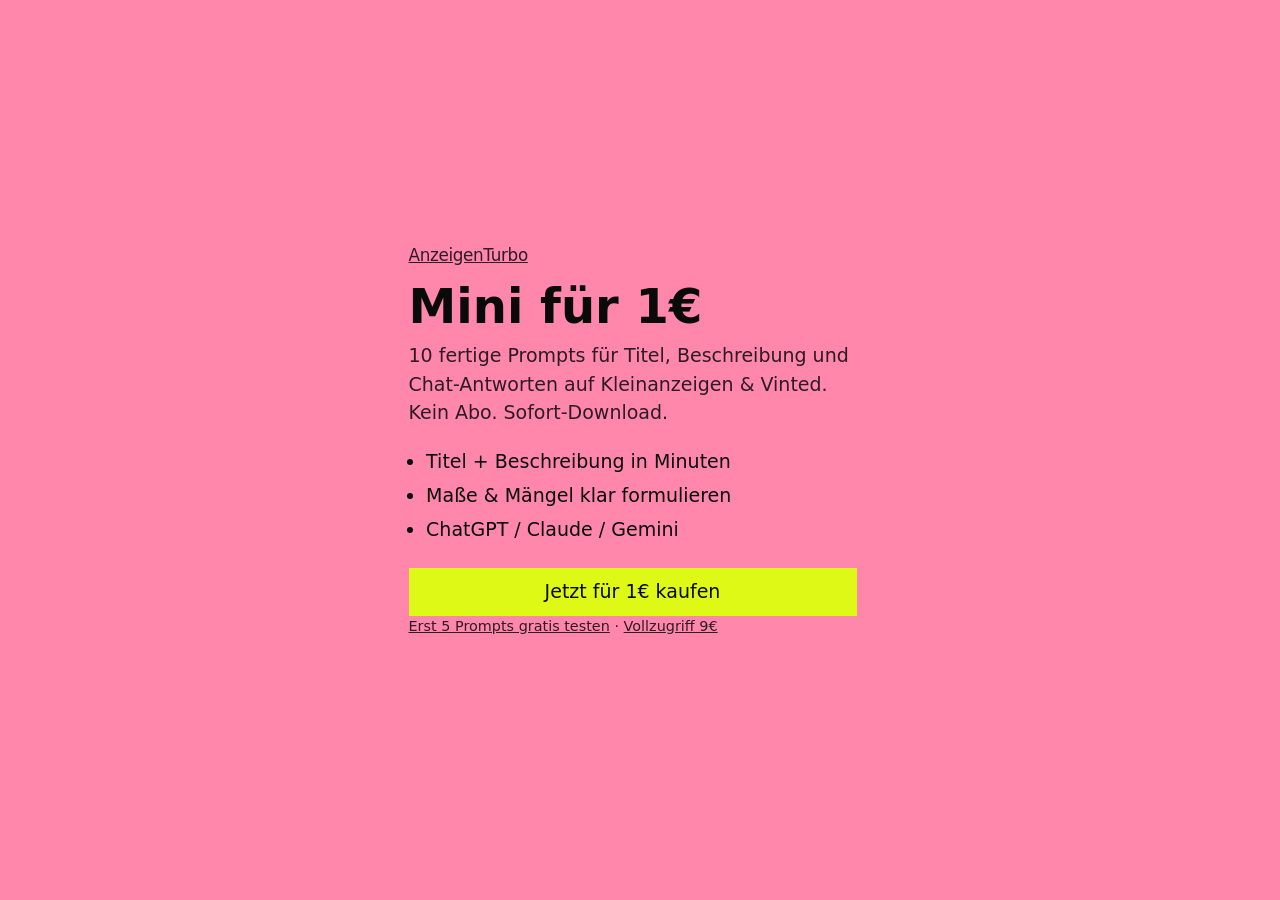
==== mini.html @ e0076ed8 "Add frictionless mini.html landing focused on 1EUR checkout Co-authored-by: Cursor <cursoragent@curs" ====
<!DOCTYPE html>
<html lang="de">
<head>
  <meta charset="utf-8" />
  <meta name="viewport" content="width=device-width, initial-scale=1" />
  <title>AnzeigenTurbo Mini – 1€</title>
  <meta name="description" content="10 KI-Prompts für Kleinanzeigen & Vinted. Einmalig 1€, Sofort-Download." />
  <link rel="stylesheet" href="./styles.css?v=11" />
  <style>
    .mini-page { min-height: 100vh; display: grid; place-items: center; padding: 2rem 1.25rem; }
    .mini-card { max-width: 28rem; width: 100%; }
    .mini-card h1 { font-size: clamp(2rem, 6vw, 3rem); line-height: 0.95; margin: 0 0 0.75rem; }
    .mini-card p { margin: 0 0 1.25rem; opacity: 0.85; }
    .mini-card ul { margin: 0 0 1.5rem; padding-left: 1.1rem; }
    .mini-card li { margin: 0.35rem 0; }
    .mini-card .button { display: inline-flex; width: 100%; justify-content: center; }
    .mini-fine { margin-top: 0.85rem; font-size: 0.9rem; opacity: 0.7; }
  </style>
</head>
<body>
  <main class="mini-page">
    <div class="mini-card">
      <p class="brand" style="margin-bottom:1rem"><a href="./">AnzeigenTurbo</a></p>
      <h1>Mini für 1€</h1>
      <p>10 fertige Prompts für Titel, Beschreibung und Chat-Antworten auf Kleinanzeigen &amp; Vinted. Kein Abo. Sofort-Download.</p>
      <ul>
        <li>Titel + Beschreibung in Minuten</li>
        <li>Maße &amp; Mängel klar formulieren</li>
        <li>ChatGPT / Claude / Gemini</li>
      </ul>
      <a class="button" href="https://buy.stripe.com/fZu14n9rYbTt8iLczH7N601" rel="noopener">Jetzt für 1€ kaufen</a>
      <p class="mini-fine"><a href="./download/Leadmagnet-5-Prompts.md">Erst 5 Prompts gratis testen</a> · <a href="./#kaufen">Vollzugriff 9€</a></p>
    </div>
  </main>
</body>
</html>
---- styles.css ----
/* AnzeigenTurbo — direction: hero-object / Bubblegum and lime / Clash Grotesk */

:root {
  --bg: #ff87ab;
  --surface: #ff739d;
  --ink: #0a0a0a;
  --muted: #2a0c16;
  --accent: #def915;
  --accent-ink: #0a0a0a;
  --field-1: #0a0a0a;
  --field-1-ink: #ff87ab;
  --paper: #e8e4e1;
  --paper-ink: #0a0a0a;

  --font-display: "Clash Grotesk", "Segoe UI", system-ui, sans-serif;
  --font-text: "Clash Grotesk", "Segoe UI", system-ui, sans-serif;

  --step-small: clamp(0.8125rem, 0.79rem + 0.1vw, 0.875rem);
  --step-body: clamp(1.0625rem, 1rem + 0.25vw, 1.1875rem);
  --step-lead: clamp(1.25rem, 1.1rem + 0.7vw, 1.625rem);
  --step-head: clamp(2rem, 1.3rem + 3.2vw, 4rem);
  --step-display: clamp(2.5rem, 1rem + 5.2vw, 5.25rem);
  --step-poster: clamp(2.5rem, 1.2rem + 5.2vw, 5.25rem);

  --margin: clamp(1rem, 2.2vw, 2rem);
  --gutter: clamp(1rem, 2vw, 2rem);
  --section: clamp(5rem, 12vw, 13rem);
  --radius: 0;

  --ease-out: cubic-bezier(0.22, 1, 0.36, 1);
  --ease-expo: cubic-bezier(0.16, 1, 0.3, 1);
  --ease-in-out: cubic-bezier(0.76, 0, 0.24, 1);
  --ease-soft: cubic-bezier(0.33, 1, 0.68, 1);
  --t-press: 140ms;
  --t-hover: 180ms;
  --t-ui: 240ms;
  --t-reveal: 800ms;
  --t-ground: 300ms;
}

*, *::before, *::after { box-sizing: border-box; }
html {
  -webkit-text-size-adjust: 100%;
  text-size-adjust: 100%;
  scroll-behavior: smooth;
}
body {
  margin: 0;
  background: var(--bg);
  color: var(--ink);
  font-family: var(--font-text);
  font-size: var(--step-body);
  font-weight: 400;
  line-height: 1.5;
  font-kerning: normal;
  -webkit-font-smoothing: antialiased;
  text-rendering: optimizeLegibility;
  transition: background-color var(--t-ground) ease;
}
body[data-pack="mode"] { background: #ff9ab8; }
body[data-pack="elektronik"] { background: #ff7aa0; }
body[data-pack="moebel"] { background: #ff95b0; }
body[data-pack="handmade"] { background: #ff8aaf; }

h1, h2, h3, p, figure, blockquote, ul, ol, dl, dd { margin: 0; }
ul[class], ol[class] { padding: 0; list-style: none; }
img, video, svg { display: block; max-width: 100%; }
img, video { height: auto; }
button { font: inherit; color: inherit; background: none; border: 0; padding: 0; cursor: pointer; }
a { color: inherit; }
::selection { background: var(--accent); color: var(--accent-ink); }
:focus-visible { outline: 2px solid var(--accent); outline-offset: 3px; }

.wrap { padding-inline: var(--margin); }
.grid {
  display: grid;
  grid-template-columns: repeat(12, minmax(0, 1fr));
  column-gap: var(--gutter);
}
.sr-only {
  position: absolute;
  width: 1px;
  height: 1px;
  overflow: hidden;
  clip-path: inset(50%);
  white-space: nowrap;
}

.button {
  display: inline-flex;
  align-items: center;
  justify-content: center;
  min-height: 3rem;
  padding: 0 1.4rem;
  background: var(--accent);
  color: var(--accent-ink);
  border-radius: var(--radius);
  text-decoration: none;
  font-weight: 500;
  white-space: nowrap;
  transition: transform var(--t-press) var(--ease-out), background-color var(--t-hover) ease;
}
.button:active { transform: scale(0.97); }
.button.wide { width: 100%; }
.button.ink {
  background: var(--ink);
  color: var(--bg);
}
.link-plain {
  text-decoration: underline;
  text-underline-offset: 0.18em;
  text-decoration-thickness: 0.07em;
}

/* ---------- top ---------- */
.top {
  display: flex;
  justify-content: space-between;
  align-items: center;
  padding: 1.1rem var(--margin);
  position: relative;
  z-index: 5;
}
.brand {
  font-weight: 500;
  font-size: 1.05rem;
  letter-spacing: -0.02em;
  text-decoration: none;
}
.top-cta {
  background: var(--accent);
  color: var(--accent-ink);
  text-decoration: none;
  font-weight: 500;
  padding: 0.65rem 1rem;
  min-height: 2.6rem;
  display: inline-flex;
  align-items: center;
  transition: transform var(--t-press) var(--ease-out);
}
.top-cta:active { transform: scale(0.97); }

/* ---------- hero: line-up on an arc ---------- */
.hero {
  position: relative;
  min-height: calc(100svh - 4.5rem);
  padding: 0.5rem 0 1.5rem;
  overflow: hidden;
  isolation: isolate;
}
.hero-copy {
  position: relative;
  z-index: 3;
  padding-inline: var(--margin);
  max-width: 28rem;
}
.hero h1 {
  font-size: clamp(2.75rem, 7.5vw, 6.5rem);
  font-weight: 400;
  letter-spacing: -0.04em;
  line-height: 0.9;
  max-width: 15ch;
  text-wrap: balance;
}
.hero .lede {
  margin-top: 0.85rem;
  font-size: 1.125rem;
  line-height: 1.4;
  max-width: 36ch;
  color: var(--ink);
}
.hero-buy-inline {
  display: none;
  margin-top: 1.25rem;
}
.hero-cta-row {
  display: none;
  gap: 0.85rem;
  align-items: center;
  flex-wrap: wrap;
  margin-top: 1.25rem;
}
.hero-mini {
  color: var(--ink, #111);
  font-weight: 600;
  text-decoration: underline;
  text-underline-offset: 0.2em;
}

html { scrollbar-gutter: stable; overflow-x: hidden; }
body { overflow-x: hidden; }

.hero-object {
  position: absolute;
  right: max(var(--margin), 1vw);
  top: 4vh;
  width: min(48vw, 560px);
  aspect-ratio: 1 / 1;
  height: auto;
  margin: 0;
  overflow: visible;
  background: transparent;
  transform: rotate(-3deg);
  z-index: 1;
  pointer-events: none;
}
.hero-object img {
  width: 100%;
  max-width: none;
  height: 100%;
  object-fit: contain;
  object-position: center bottom;
  margin: 0;
  filter: drop-shadow(14px 18px 0 rgba(10, 10, 10, 0.16));
}
.pack-meta {
  position: relative;
  z-index: 3;
  margin-top: 1.5rem;
  text-align: left;
}
@media (min-width: 861px) {
  .pack-meta {
    margin-top: min(48vh, 460px);
  }
}
.pack-meta .arc-name {
  font-size: clamp(1.5rem, 2.8vw, 2.2rem);
  letter-spacing: -0.03em;
  line-height: 1.05;
  font-weight: 500;
}
.pack-meta .arc-fact {
  margin-top: 0.25rem;
  font-size: 1.05rem;
  color: var(--muted);
}

.arc {
  position: relative;
  z-index: 3;
  margin-top: 1.25rem;
}
.arc-track {
  display: flex;
  align-items: flex-end;
  gap: 0.75rem;
  overflow-x: auto;
  overflow-y: hidden;
  scroll-snap-type: x mandatory;
  -webkit-overflow-scrolling: touch;
  padding-inline: var(--margin);
  padding-bottom: 0.35rem;
  scrollbar-width: none;
}
.arc-track::-webkit-scrollbar { display: none; }

.arc-item {
  flex: 0 0 auto;
  width: 104px;
  scroll-snap-align: start;
  cursor: pointer;
  border: 0;
  background: transparent;
  color: inherit;
  opacity: 0.55;
  filter: brightness(0.8);
  transform: translateY(8px);
  transition: transform 220ms var(--ease-out), opacity 220ms ease, filter 220ms ease;
}
.arc-item.is-active {
  opacity: 1;
  filter: brightness(1);
  transform: translateY(0) rotate(-3deg);
}
.arc-item:nth-child(even) { transform: translateY(-4px); }
.arc-item.is-active:nth-child(even) { transform: translateY(0) rotate(-3deg); }

.arc-frame {
  width: 104px;
  height: 150px;
  overflow: hidden;
  background: #111;
}
.arc-frame img {
  width: 130%;
  max-width: none;
  height: 100%;
  object-fit: cover;
  margin-left: -15%;
}

.live-out {
  margin: 1.25rem var(--margin) 0;
  max-width: 42rem;
  padding: 1rem 1.1rem;
  background: var(--ink);
  color: var(--field-1-ink);
}
.live-out p {
  font-size: var(--step-small);
  color: #ffb6cb;
  margin-bottom: 0.35rem;
}
.live-out strong {
  display: block;
  font-size: clamp(1.15rem, 2vw, 1.45rem);
  font-weight: 500;
  letter-spacing: -0.02em;
  line-height: 1.25;
  color: #fff;
}

/* ---------- features: poster scale ---------- */
.features {
  padding: 10vh var(--margin) 12vh;
  background: var(--bg);
}
.cap-lead {
  color: var(--muted);
  font-size: var(--step-poster);
  font-weight: 500;
  letter-spacing: -0.035em;
  line-height: 1;
  margin-bottom: 0.6rem;
}
.cap-list {
  display: grid;
  gap: 0.35em;
  max-width: 100%;
}
.cap-row {
  display: grid;
  grid-template-columns: minmax(0, 2fr) minmax(0, 1fr);
  gap: var(--gutter);
  align-items: first baseline;
  transition: opacity var(--t-hover) ease;
}
.cap-list:hover .cap-row { opacity: 0.35; }
.cap-list:hover .cap-row:hover { opacity: 1; }
.cap-name {
  font-size: var(--step-poster);
  font-weight: 500;
  letter-spacing: -0.035em;
  line-height: 1;
}
.cap-desc {
  font-size: 1.05rem;
  line-height: 1.35;
  color: var(--ink);
  max-width: 28ch;
  font-weight: 400;
}

/* ---------- how: tiles that grow ---------- */
.how {
  padding: var(--section) var(--margin);
  background: var(--field-1);
  color: var(--field-1-ink);
}
.how h2 {
  font-size: clamp(2rem, 4vw, 3.2rem);
  font-weight: 400;
  letter-spacing: -0.03em;
  line-height: 1;
  max-width: 12ch;
  margin-bottom: 2rem;
}
.tiles {
  display: grid;
  grid-template-columns: repeat(12, minmax(0, 1fr));
  gap: var(--gutter);
  align-items: end;
}
.tile {
  display: flex;
  flex-direction: column;
  gap: 0.75rem;
}
.tile:nth-child(1) { grid-column: 1 / span 2; }
.tile:nth-child(2) { grid-column: 3 / span 4; }
.tile:nth-child(3) { grid-column: 7 / span 6; }
.tile-media {
  overflow: hidden;
  background: #1a1a1a;
  aspect-ratio: 3 / 4;
}
.tile:nth-child(1) .tile-media { aspect-ratio: 2 / 3; }
.tile:nth-child(2) .tile-media { aspect-ratio: 4 / 5; }
.tile:nth-child(3) .tile-media { aspect-ratio: 1 / 1; }
.tile-media img,
.tile-media video {
  width: 130%;
  max-width: none;
  height: 100%;
  object-fit: cover;
  margin-left: -15%;
}
.tile h3 {
  font-size: 1.25rem;
  font-weight: 500;
  letter-spacing: -0.02em;
}
.tile p {
  font-size: 1rem;
  color: var(--field-1-ink);
  max-width: 28ch;
  line-height: 1.4;
  opacity: 0.85;
}

/* ---------- pricing: itemised receipt ---------- */
.buy {
  padding: var(--section) var(--margin);
  background: var(--bg);
}
.buy-grid {
  display: grid;
  grid-template-columns: repeat(12, minmax(0, 1fr));
  gap: var(--gutter);
  align-items: start;
}
.buy-copy {
  grid-column: 1 / span 5;
  padding-top: 6rem;
}
.buy-copy h2 {
  font-size: clamp(2.4rem, 4vw, 4rem);
  font-weight: 400;
  letter-spacing: -0.035em;
  line-height: 0.95;
  max-width: 10ch;
  margin-bottom: 1rem;
}
.buy-copy > p {
  font-size: 1.125rem;
  max-width: 36ch;
  margin-bottom: 1.5rem;
  line-height: 1.45;
}
.receipt {
  grid-column: 7 / span 6;
  background: var(--paper);
  color: var(--paper-ink);
  padding: 1.75rem 1.75rem 2.5rem;
  margin-top: -2rem;
  justify-self: stretch;
  clip-path: polygon(
    0 0, 100% 0, 100% calc(100% - 14px),
    96% 100%, 92% calc(100% - 14px), 88% 100%, 84% calc(100% - 14px),
    80% 100%, 76% calc(100% - 14px), 72% 100%, 68% calc(100% - 14px),
    64% 100%, 60% calc(100% - 14px), 56% 100%, 52% calc(100% - 14px),
    48% 100%, 44% calc(100% - 14px), 40% 100%, 36% calc(100% - 14px),
    32% 100%, 28% calc(100% - 14px), 24% 100%, 20% calc(100% - 14px),
    16% 100%, 12% calc(100% - 14px), 8% 100%, 4% calc(100% - 14px),
    0 100%
  );
}
.receipt-rows {
  display: grid;
  gap: 0.9rem;
  margin-top: 1.25rem;
  padding-top: 1.1rem;
  border-top: 4px solid var(--ink);
}
.receipt-rows li {
  font-size: 1rem;
  padding: 0.15rem 0;
}
.receipt-total {
  display: flex;
  justify-content: space-between;
  align-items: baseline;
  gap: 1rem;
  font-size: clamp(2rem, 3vw, 2.75rem);
  font-weight: 500;
  letter-spacing: -0.03em;
  font-variant-numeric: tabular-nums;
}
.receipt-total span:first-child {
  font-size: 1.15rem;
  font-weight: 500;
  letter-spacing: -0.02em;
}
.fine {
  margin-top: 0.9rem;
  font-size: var(--step-small);
  color: var(--muted);
}

/* ---------- faq ---------- */
.faq {
  padding: var(--section) var(--margin);
  background: var(--surface);
}
.faq-grid {
  display: grid;
  grid-template-columns: repeat(12, minmax(0, 1fr));
  gap: var(--gutter);
  align-items: start;
}
.faq-copy {
  grid-column: 1 / span 5;
}
.faq-copy h2 {
  font-size: clamp(2rem, 3.2vw, 2.75rem);
  font-weight: 400;
  letter-spacing: -0.03em;
  line-height: 1;
  margin-bottom: 1rem;
}
.facts {
  display: grid;
  gap: 0.45rem;
  margin-bottom: 1.75rem;
  font-size: 1.125rem;
}
.faq details {
  padding: 0.9rem 0;
}
.faq details + details { margin-top: 0.85rem; }
.faq summary {
  list-style: none;
  font-size: 1.25rem;
  font-weight: 500;
  cursor: pointer;
  display: flex;
  justify-content: space-between;
  gap: 1rem;
  align-items: center;
}
.faq summary::-webkit-details-marker { display: none; }
.faq summary::after {
  content: "";
  width: 0.55rem;
  height: 0.55rem;
  border-right: 2px solid currentColor;
  border-bottom: 2px solid currentColor;
  transform: rotate(45deg);
  flex-shrink: 0;
  transition: transform var(--t-ui) var(--ease-out);
}
.faq details[open] summary::after { transform: rotate(225deg); }
.faq details p {
  margin-top: 0.55rem;
  font-size: 1.05rem;
  color: var(--muted);
  max-width: 36ch;
  line-height: 1.45;
}
.buy-copy > p,
.hero .lede,
.cta-copy p,
.tile p,
.card-back .msg {
  max-width: 36ch;
}
.faq-actions {
  display: flex;
  flex-wrap: wrap;
  gap: 1rem;
  align-items: center;
  margin-top: 1.75rem;
}
.faq-photos {
  grid-column: 7 / span 6;
  position: relative;
  min-height: 70vh;
}
.faq-tall {
  position: absolute;
  inset: -2rem 0 5rem auto;
  width: min(100%, 520px);
  height: calc(100% + 2rem);
  overflow: hidden;
  background: #111;
}
.faq-tall img {
  width: 130%;
  max-width: none;
  height: 100%;
  object-fit: cover;
  margin-left: -15%;
}
.faq-square {
  position: absolute;
  left: 0;
  bottom: 0;
  width: 38%;
  aspect-ratio: 1;
  overflow: hidden;
  background: #222;
  z-index: 1;
}
.faq-square img {
  width: 120%;
  max-width: none;
  height: 100%;
  object-fit: cover;
  margin-left: -10%;
}

/* ---------- cta: object returns ---------- */
.cta {
  position: relative;
  min-height: 90svh;
  background: var(--field-1);
  color: var(--field-1-ink);
  overflow: hidden;
  display: flex;
  align-items: center;
  justify-content: flex-end;
  padding: 2rem var(--margin);
}
.cta-media {
  position: absolute;
  inset: 0 28% 0 0;
  overflow: hidden;
}
.cta-media img {
  width: 100%;
  max-width: none;
  height: 100%;
  object-fit: cover;
  object-position: center 40%;
  margin: 0;
}
.cta-copy {
  position: relative;
  z-index: 1;
  width: min(22rem, 100%);
  padding-block: 2rem;
}
.cta-copy h2 {
  font-size: clamp(1.75rem, 2.6vw, 2.4rem);
  font-weight: 400;
  letter-spacing: -0.03em;
  line-height: 1.05;
  max-width: 12ch;
  margin-bottom: 0.75rem;
}
.cta-copy p {
  font-size: 1.05rem;
  color: var(--field-1-ink);
  margin-bottom: 0.75rem;
  max-width: 24ch;
  opacity: 0.9;
}
.cta-price {
  font-size: 1.35rem;
  font-weight: 500;
  margin-bottom: 1.25rem;
  font-variant-numeric: tabular-nums;
}

/* ---------- footer: back of card ---------- */
.site-footer {
  padding: var(--section) var(--margin) 2rem;
  background: var(--bg);
}
.card-back {
  background: var(--paper);
  color: var(--paper-ink);
  min-height: 26rem;
  padding: 2.5rem 2rem 1.5rem;
  clip-path: path(
    "M 0,28 Q 40,0 80,28 Q 120,0 160,28 Q 200,0 240,28 Q 280,0 320,28 Q 360,0 400,28 Q 440,0 480,28 Q 520,0 560,28 Q 600,0 640,28 Q 680,0 720,28 Q 760,0 800,28 Q 840,0 880,28 Q 920,0 960,28 Q 1000,0 1040,28 Q 1080,0 1120,28 L 1120,999 L 0,999 Z"
  );
  display: grid;
  grid-template-columns: 1fr 1fr;
  gap: 2rem;
  position: relative;
}
.card-back h2 {
  font-size: clamp(1.75rem, 2.5vw, 2rem);
  font-weight: 500;
  letter-spacing: -0.02em;
  margin-bottom: 0.75rem;
}
.card-back .msg {
  max-width: 32ch;
  line-height: 1.45;
}
.card-stamp {
  position: absolute;
  top: 2.2rem;
  right: 1.5rem;
  width: 88px;
  padding: 6px;
  background: var(--paper);
}
.card-stamp img {
  width: 100%;
  aspect-ratio: 3 / 4;
  object-fit: cover;
}
.card-links {
  display: grid;
  gap: 0.75rem;
  align-content: end;
  padding-top: 4rem;
  font-size: 1.125rem;
}
.card-links a { text-decoration: none; }
.card-links a:hover { text-decoration: underline; }
.imprint {
  grid-column: 1 / -1;
  text-align: center;
  font-size: var(--step-small);
  margin-top: 1.5rem;
}
.credits {
  margin-top: 1.5rem;
  font-size: var(--step-small);
  color: var(--muted);
  max-width: 60ch;
  line-height: 1.5;
}
.credits a { color: inherit; }

/* ---------- motion ---------- */
@media (prefers-reduced-motion: no-preference) {
  .js [data-reveal] {
    opacity: 0;
    transform: translateY(24px);
    transition: opacity 700ms var(--ease-out), transform 900ms var(--ease-out);
  }
  .js [data-reveal].is-in {
    opacity: 1;
    transform: none;
  }
  .js .shutter[data-reveal] {
    opacity: 1;
    transform: none;
    clip-path: inset(0 0 100% 0);
    transition: clip-path 1100ms var(--ease-in-out);
  }
  .js .shutter[data-reveal].is-in { clip-path: inset(0 0 0 0); }
  .js .shutter[data-reveal] img,
  .js .shutter[data-reveal] video {
    transform: scale(1.12);
    transition: transform 1500ms var(--ease-soft);
  }
  .js .shutter[data-reveal].is-in img,
  .js .shutter[data-reveal].is-in video { transform: none; }
  .drift img {
    animation: drift 18s var(--ease-soft) infinite alternate;
  }
  @keyframes drift {
    from { transform: scale(1.08) translate3d(0, 0, 0); }
    to { transform: scale(1.16) translate3d(-3%, -2%, 0); }
  }
}
@media (prefers-reduced-motion: reduce) {
  .live-video { display: none; }
  .live-poster { display: block !important; }
}

/* ---------- phone ---------- */
@media (max-width: 860px) {
  .hero {
    min-height: auto;
    padding-bottom: 5.5rem;
  }
  .hero-cta-row {
    display: flex;
  }
  .hero-buy-inline {
    display: inline-flex;
    width: auto;
    min-width: 10rem;
    min-height: 3.25rem;
    margin-top: 0;
  }
  .hero h1 { font-size: clamp(2.4rem, 11vw, 3.4rem); max-width: 11ch; }
  .hero-object {
    position: relative;
    right: auto;
    top: auto;
    width: min(92vw, 440px);
    aspect-ratio: 1 / 1;
    height: auto;
    max-height: none;
    margin: 0.75rem auto 0;
    transform: rotate(-2deg);
    pointer-events: auto;
  }
  .hero {
    display: flex;
    flex-direction: column;
  }
  .hero-object { order: 2; }
  .pack-meta { order: 3; margin-top: 1.25rem; }
  .arc { order: 4; }
  .live-out { order: 5; }
  .hero-copy { order: 1; }
  .arc { margin-top: 1rem; }
  .arc-item { width: 88px; }
  .arc-frame { width: 88px; height: 120px; }
  .cap-row { grid-template-columns: 1fr; gap: 0.35rem; }
  .cap-name { font-size: clamp(2rem, 11vw, 3.2rem); }
  .cap-list > li:first-child { font-size: clamp(1.4rem, 6vw, 2rem); }
  .features { padding-block: 10vh; }
  .tiles { display: flex; flex-direction: column; gap: 1.75rem; }
  .tile { width: 100%; }
  .tile:nth-child(1) .tile-media { height: 34vw; aspect-ratio: auto; }
  .tile:nth-child(2) .tile-media { height: 46vw; aspect-ratio: auto; }
  .tile:nth-child(3) .tile-media { height: 62vw; aspect-ratio: auto; }
  .buy-copy, .receipt, .faq-copy, .faq-photos { grid-column: 1 / -1; }
  .buy-copy { padding-top: 0; margin-bottom: 2rem; }
  .receipt { margin-top: 0; width: 86%; justify-self: center; }
  .faq-photos {
    min-height: 70vw;
    margin-bottom: 2rem;
    order: -1;
  }
  .faq-grid { display: flex; flex-direction: column; }
  .faq-tall {
    position: relative;
    inset: auto;
    width: 100%;
    height: 70vw;
  }
  .faq-square {
    width: 38%;
    right: 0;
    left: auto;
    bottom: -8%;
  }
  .cta {
    flex-direction: column;
    align-items: stretch;
    min-height: auto;
    padding-block: 2.5rem;
  }
  .cta-copy { order: -1; width: 100%; padding-bottom: 1.5rem; }
  .cta-media {
    position: relative;
    inset: auto;
    width: 130%;
    margin-left: -15%;
    height: 55svh;
  }
  .card-back {
    grid-template-columns: 1fr;
    clip-path: none;
    border-radius: 0;
    padding-top: 3rem;
  }
  .card-stamp { width: 64px; }
  .card-links { padding-top: 1rem; }
}

/* ---------- legal pages ---------- */
.legal-page { background: var(--bg); }
.legal {
  max-width: 42rem;
  padding-block: 3rem 4rem;
}
.legal h1 {
  font-size: clamp(2.2rem, 5vw, 3.4rem);
  font-weight: 400;
  letter-spacing: -0.035em;
  line-height: 0.95;
  margin-bottom: 0.75rem;
}
.legal-lead {
  font-size: 1.125rem;
  margin-bottom: 2rem;
  max-width: 40ch;
}
.legal h2 {
  font-size: 1.35rem;
  font-weight: 500;
  letter-spacing: -0.02em;
  margin: 2rem 0 0.65rem;
}
.legal h3 {
  font-size: 1.1rem;
  font-weight: 500;
  margin: 1.25rem 0 0.5rem;
}
.legal p,
.legal li {
  line-height: 1.55;
  max-width: 62ch;
}
.legal ul {
  padding-left: 1.2rem;
  margin: 0.5rem 0 1rem;
}
.legal a { text-underline-offset: 0.15em; }
.legal-nav {
  margin-top: 2.5rem;
  padding-top: 1.5rem;
}
.legal-foot {
  padding: 0 var(--margin) 2rem;
}
.legal-foot a,
.cookie-open {
  font: inherit;
  color: inherit;
}
.card-links .cookie-open {
  text-align: left;
  text-decoration: none;
}
.card-links .cookie-open:hover { text-decoration: underline; }

/* ---------- cookie banner ---------- */
.cookie-banner {
  position: fixed;
  inset: auto var(--margin) var(--margin) var(--margin);
  z-index: 100;
  max-width: 34rem;
}
.cookie-banner[hidden] { display: none !important; }
.cookie-inner {
  background: var(--ink);
  color: var(--field-1-ink);
  padding: 1.25rem 1.35rem 1.35rem;
}
.cookie-inner h2 {
  font-size: 1.2rem;
  font-weight: 500;
  letter-spacing: -0.02em;
  margin: 0 0 0.5rem;
  color: #fff;
}
.cookie-inner p {
  font-size: 0.95rem;
  line-height: 1.45;
  margin: 0 0 1rem;
  color: #ffb6cb;
  max-width: none;
}
.cookie-inner a { color: #fff; }
.cookie-actions {
  display: flex;
  flex-wrap: wrap;
  gap: 0.6rem;
}
.cookie-actions .button { min-height: 2.6rem; }
@media (max-width: 860px) {
  .cookie-banner {
    inset: auto 0 0 0;
    max-width: none;
  }
  .cookie-actions .button { flex: 1 1 auto; }
}
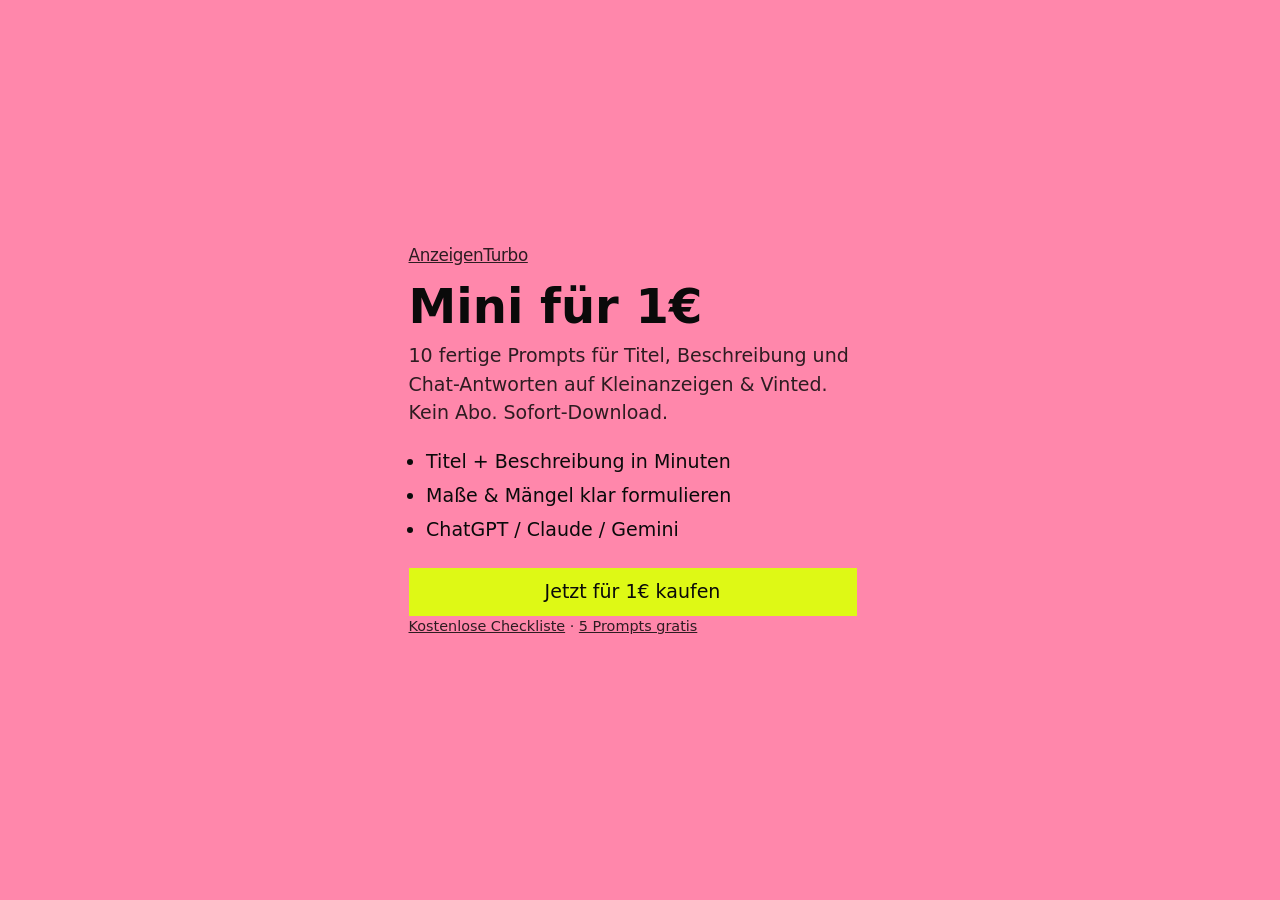
==== commit aa2f6cc2: "Hide 9€ upsell on Mini page until first sale" ====
--- a/mini.html
+++ b/mini.html
@@ -29,7 +29,7 @@
         <li>ChatGPT / Claude / Gemini</li>
       </ul>
       <a class="button" href="https://buy.stripe.com/fZu14n9rYbTt8iLczH7N601" rel="noopener">Jetzt für 1€ kaufen</a>
-      <p class="mini-fine"><a href="./download/Leadmagnet-5-Prompts.md">Erst 5 Prompts gratis testen</a> · <a href="./#kaufen">Vollzugriff 9€</a></p>
+      <p class="mini-fine"><a href="./checkliste.html">Kostenlose Checkliste</a> · <a href="./download/Leadmagnet-5-Prompts.md">5 Prompts gratis</a></p>
     </div>
   </main>
 </body>
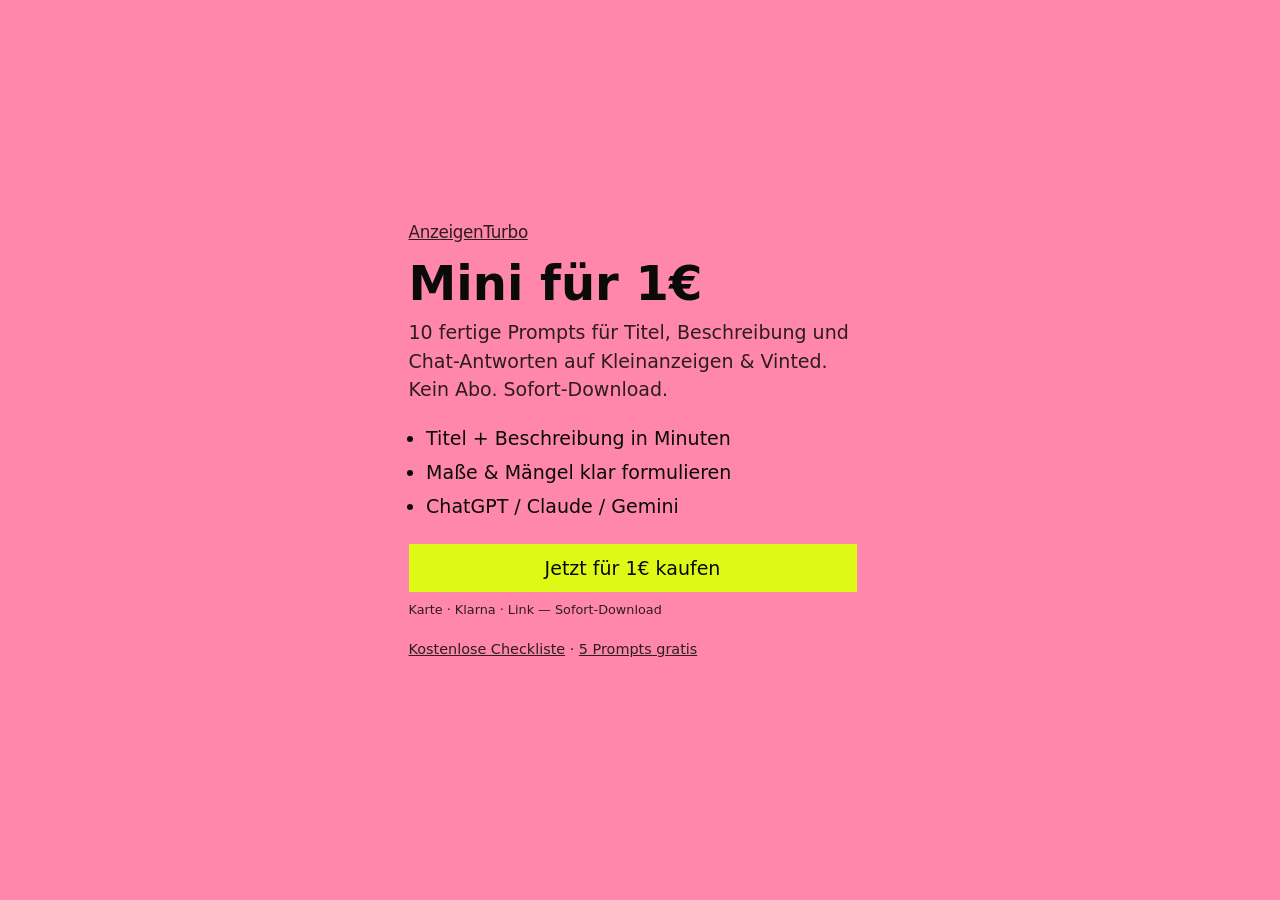
==== commit a869e990: "mini: Klarna payment hint for checkout conversion" ====
--- a/mini.html
+++ b/mini.html
@@ -29,6 +29,7 @@
         <li>ChatGPT / Claude / Gemini</li>
       </ul>
       <a class="button" href="https://buy.stripe.com/fZu14n9rYbTt8iLczH7N601" rel="noopener">Jetzt für 1€ kaufen</a>
+      <p class="mini-fine" style="margin-top:0.45rem;font-size:0.8rem">Karte · Klarna · Link — Sofort-Download</p>
       <p class="mini-fine"><a href="./checkliste.html">Kostenlose Checkliste</a> · <a href="./download/Leadmagnet-5-Prompts.md">5 Prompts gratis</a></p>
     </div>
   </main>
